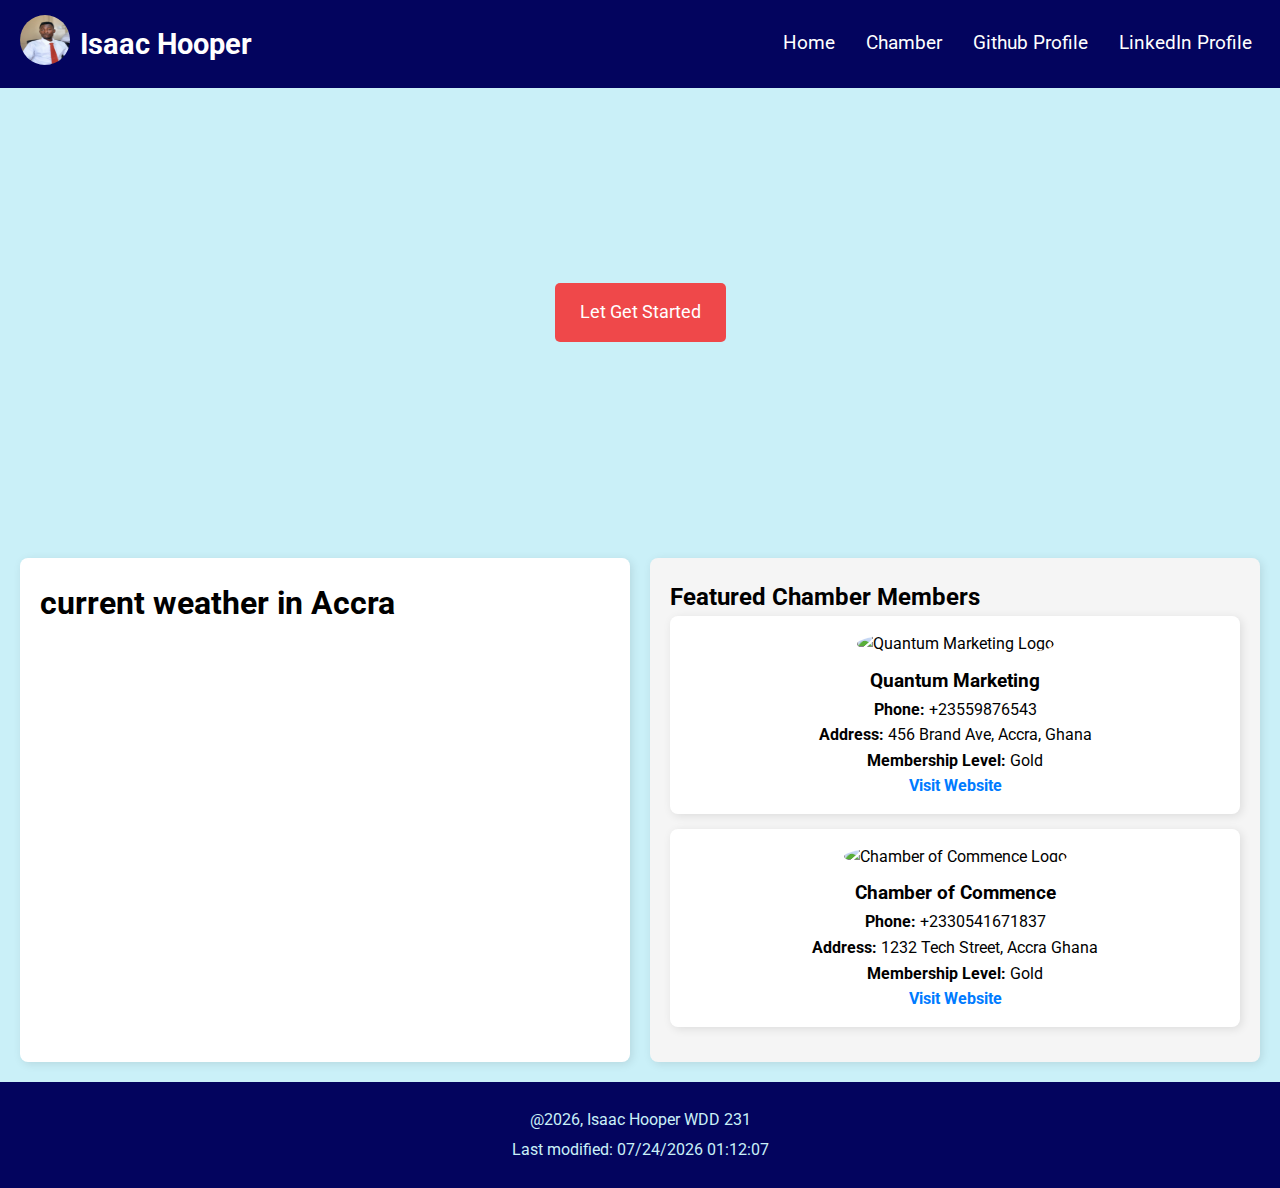
==== chamber/index.html @ 3d57e99e "donewith" ====
<!DOCTYPE html>
<html lang="en">

<head>
    <meta charset="utf-8">
    <meta name="viewport" content="width=device-width, initial-scale=1.0">
    <meta name="description" content="chamber of commerce website">
    <meta name="author" content="isaac hooper">
    <title>Chamber Home page</title>
    <link rel="preconnect" href="https://fonts.gstatic.com" crossorigin>
    <link
        href="https://fonts.googleapis.com/css2?family=Roboto+Condensed:ital,wght@0,100..900;1,100..900&family=Roboto:ital,wght@0,100..900;1,100..900&display=swap"
        rel="stylesheet">
    <meta property="og:title" content="chamber home page">
    <meta property="og:type" content="website">
    <meta property="og:image" content="image/favicon-32x32">
    <meta property="og:url" content="index.html">
    <link rel="icon" type="image/png" href="images/favicon-32x32.png">
    <link rel="stylesheet" href="styles/site.css">
    <script src="scripts/site-1.js"></script>
</head>

<body>
    <header class="header">
        <div class="logo-name">
            <div class="logo">
                <img src="images/hoooer_pic.jpg" alt="logo">
            </div>
            <div>
                <h1 class="name"> Isaac Hooper</h1>
            </div>
        </div>
        <div>
            <nav class="navigation">
                <ul>
                    <li><a href="">Home</a></li>
                    <li><a href="">Chamber</a></li>
                    <li><a href="">Github Profile</a></li>
                    <li><a href="">LinkedIn Profile</a></li>
                </ul>

            </nav>

        </div>
        <div class="hamburger-container">
            <button class="hamburger" aria-label="toggle navigation" aria-expanded="false">
                <span></span>
                <span></span>
                <span></span>
            </button>

        </div>
    </header>
    <main>
        <div class="container">
            <div class="hero">
                <a href="https://blog.tubikstudio.com/wp-content/uploads/2018/11/graphic-design-case-study.jpg" class="cta">Let Get Started</a>
            </div>
            <div class="info">
                <div class="weather">
                    <h1>current weather in Accra </h1>
                    <h2 id="town"></h2>
                    <img id="graphic" src="" alt="">
                    <p id="description"></p>
                    <p id="temperature"></p>

                </div>


                <div class="other-info">
                    <h2>Featured Chamber Members</h2>
                    <p>   </p>
                </div>
        </div>
    

    </main>
    <footer>
        <p>@<span id="currentyear"></span>, Isaac Hooper WDD 231</p>
        <p><span id="lastmodified"></span></p>

    </footer>

</body>

</html>
---- chamber/styles/site.css ----
@import url('https://fonts.googleapis.com/css2?family=Roboto+Condensed:wght@100..900&family=Roboto:wght@100..900&display=swap');

:root {
    --primary-color: #03045E;
    --secondary-color: #CAF0F8;
    --accent-color1: #90E0EF;
    --accent-color2: #00B4D8;
}

* {
    margin: 0;
    padding: 0;
    box-sizing: border-box;
}

html, body {
    overflow-x: hidden;
    font-family: 'Roboto', Arial, sans-serif;
    line-height: 1.6;
    background-color: var(--secondary-color);
}

/* ✅ Header */
.header {
    display: flex;
    justify-content: space-between;
    align-items: center;
    background-color: var(--primary-color);
    color: white;
    padding: 15px 20px;
}

.header .logo-name {
    display: flex;
    align-items: center;
}

.logo img {
    width: 50px;
    height: 50px;
    border-radius: 50%;
    margin-right: 10px;
}

.name {
    font-size: 1.8rem;
}

/* ✅ Navigation */
.navigation ul {
    list-style: none;
    display: flex;
}

.navigation li {
    margin-left: 15px;
}

.navigation a {
    text-decoration: none;
    color: white;
    font-size: 1.2rem;
    padding: 0.5rem;
}

.navigation a.active {
    background-color: var(--accent-color2);
    border-radius: 5px;
    padding: 5px;
}

/* ✅ Hamburger Menu */
.hamburger-container {
    display: none;
}

.hamburger {
    flex-direction: column;
    justify-content: space-between;
    width: 30px;
    height: 25px;
    background: transparent;
    border: none;
    cursor: pointer;
    z-index: 100;
}

.hamburger span {
    display: block;
    width: 100%;
    height: 4px;
    background-color: var(--accent-color1);
    margin: 5px 0;
    border-radius: 2px;
    transition: all 0.3s ease-in-out;
}

/* ✅ Hero Section */
.hero {
    position: relative;
    min-height: 50vh;
    background: url('https://blog.tubikstudio.com/wp-content/uploads/2018/11/graphic-design-case-study.jpg') center/cover no-repeat;
    display: flex;
    justify-content: center;
    align-items: center;
    color: white;
    text-align: center;
    padding: 50px;
}

.hero .cta {
    background: rgba(255, 0, 0, 0.7);
    padding: 15px 25px;
    color: white;
    text-decoration: none;
    font-size: 18px;
    border-radius: 5px;
}

/* ✅ Sections Layout */
.info {
    display: flex;
    flex-wrap: wrap;
    gap: 20px;
    justify-content: space-between;
    padding: 20px;
}

/* ✅ Weather Section */
.weather, .other-info {
    flex: 1;
    padding: 20px;
    background: white;
    border-radius: 8px;
    box-shadow: 2px 2px 10px rgba(0, 0, 0, 0.1);
}

.weather #description {
    text-transform: capitalize;
    margin: 0.3rem 0;
}

.weather #temperature {
    font-size: 2rem;
    margin: 2rem;
}

/* ✅ Chamber Members Spotlight */
.other-info {
    background: #f5f5f5;
    padding: 20px;
    border-radius: 8px;
    box-shadow: 2px 2px 10px rgba(0, 0, 0, 0.1);
}

.member-card {
    background: white;
    padding: 15px;
    border-radius: 8px;
    box-shadow: 2px 2px 10px rgba(0, 0, 0, 0.1);
    margin-bottom: 15px;
    text-align: center;
}

.member-card img {
    width: 100px;
    height: 100px;
    border-radius: 50%;
    margin-bottom: 10px;
}

.member-card a {
    color: #007BFF;
    text-decoration: none;
    font-weight: bold;
}

/* ✅ Footer */
footer {
    background-color: var(--primary-color);
    color: var(--secondary-color);
    text-align: center;
    padding: 20px;
    width: 100%;
}

footer p {
    margin: 5px 0;
    font-size: 1rem;
}

/* ✅ Responsive Design */
@media (max-width: 768px) {
    .navigation {
        display: none;
        width: 100%;
        position: absolute;
        top: 60px;
        right: 0;
        background-color: var(--primary-color);
        text-align: center;
        padding: 20px 0;
    }

    .navigation ul {
        display: block;
    }

    .navigation li {
        margin: 15px 0;
    }

    .hamburger-container {
        display: block;
    }

    .navigation.active {
        display: flex;
        flex-direction: column;
        align-items: center;
    }

    .hamburger.active span:nth-child(1) {
        transform: translateY(8px) rotate(45deg);
    }

    .hamburger.active span:nth-child(2) {
        opacity: 0;
    }

    .hamburger.active span:nth-child(3) {
        transform: translateY(-8px) rotate(-45deg);
    }

    /* Adjust sections for mobile */
    .info {
        flex-direction: column;
    }
}
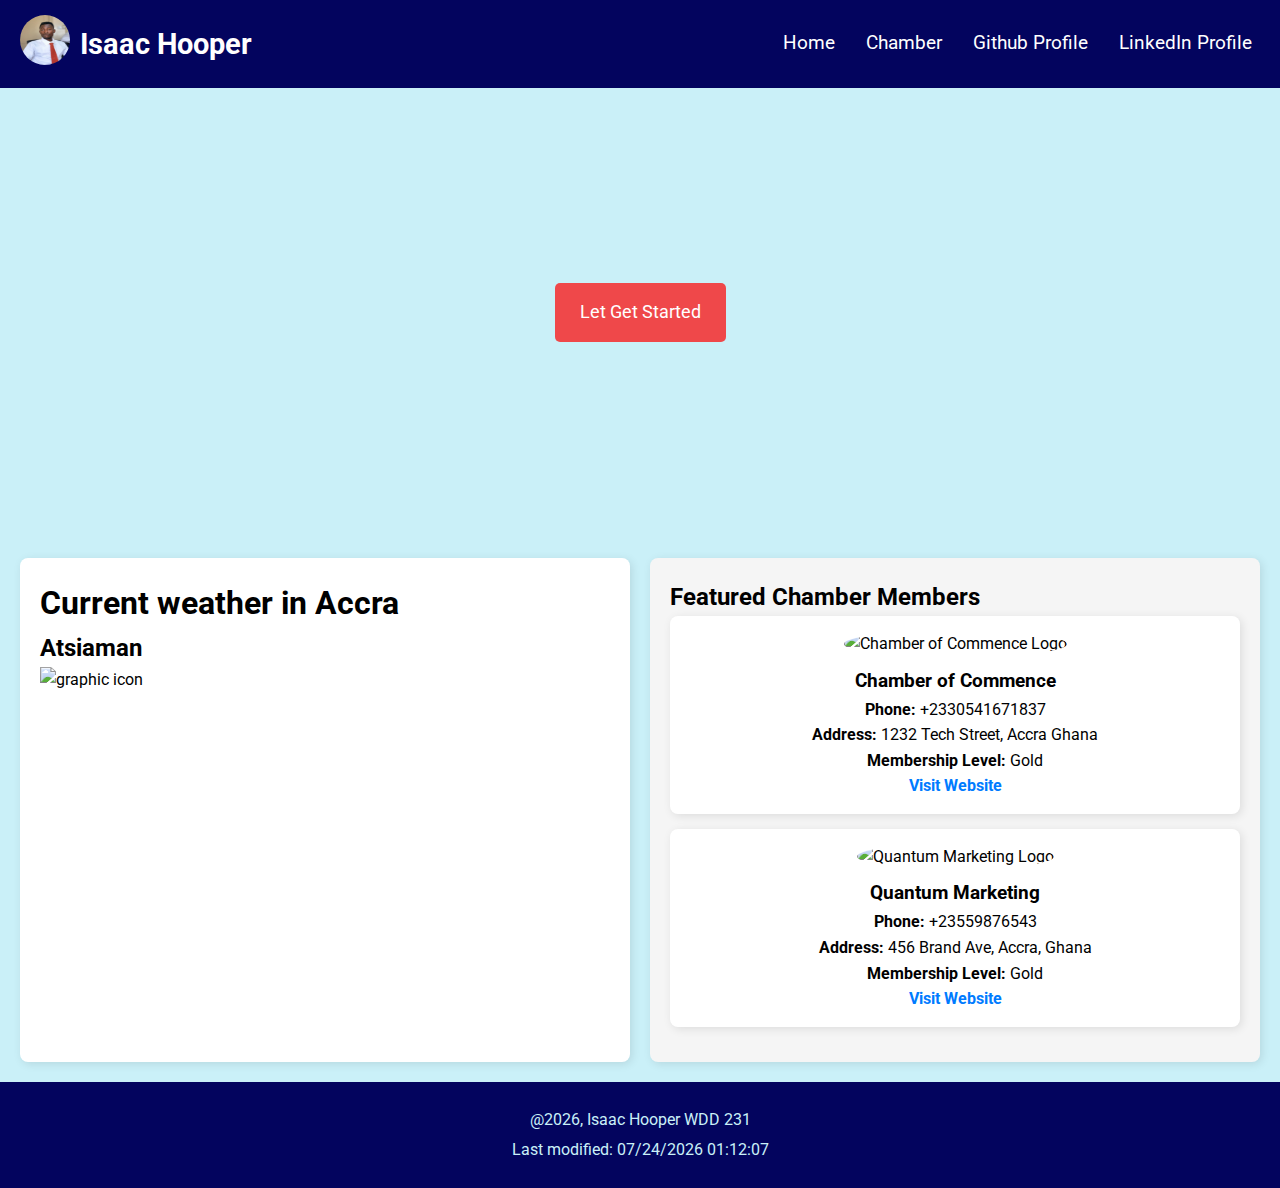
==== commit 01af2580: "fineaalala" ====
--- a/chamber/index.html
+++ b/chamber/index.html
@@ -6,7 +6,7 @@
     <meta name="viewport" content="width=device-width, initial-scale=1.0">
     <meta name="description" content="chamber of commerce website">
     <meta name="author" content="isaac hooper">
-    <title>Chamber Home page</title>
+    <title>Chamber of Commerce Landing/Home Page</title>
     <link rel="preconnect" href="https://fonts.gstatic.com" crossorigin>
     <link
         href="https://fonts.googleapis.com/css2?family=Roboto+Condensed:ital,wght@0,100..900;1,100..900&family=Roboto:ital,wght@0,100..900;1,100..900&display=swap"
@@ -54,13 +54,14 @@
     <main>
         <div class="container">
             <div class="hero">
-                <a href="https://blog.tubikstudio.com/wp-content/uploads/2018/11/graphic-design-case-study.jpg" class="cta">Let Get Started</a>
+                <a href="https://blog.tubikstudio.com/wp-content/uploads/2018/11/graphic-design-case-study.jpg"
+                    class="cta">Let Get Started</a>
             </div>
             <div class="info">
                 <div class="weather">
-                    <h1>current weather in Accra </h1>
-                    <h2 id="town"></h2>
-                    <img id="graphic" src="" alt="">
+                    <h1>Current weather in Accra </h1>
+                    <h2 id="town">Atsiaman</h2>
+                    <img id="graphic" src="https://openweathermap.org/img/wn/" alt="graphic icon">
                     <p id="description"></p>
                     <p id="temperature"></p>
 
@@ -69,10 +70,11 @@
 
                 <div class="other-info">
                     <h2>Featured Chamber Members</h2>
-                    <p>   </p>
+                    <p> </p>
                 </div>
+            </div>
         </div>
-    
+
 
     </main>
     <footer>
--- a/chamber/styles/site.css
+++ b/chamber/styles/site.css
@@ -20,7 +20,7 @@
     background-color: var(--secondary-color);
 }
 
-/* ✅ Header */
+/*  Header */
 .header {
     display: flex;
     justify-content: space-between;
@@ -46,7 +46,7 @@
     font-size: 1.8rem;
 }
 
-/* ✅ Navigation */
+/*  Navigation */
 .navigation ul {
     list-style: none;
     display: flex;
@@ -69,7 +69,7 @@
     padding: 5px;
 }
 
-/* ✅ Hamburger Menu */
+/*  Hamburger Menu */
 .hamburger-container {
     display: none;
 }
@@ -95,7 +95,7 @@
     transition: all 0.3s ease-in-out;
 }
 
-/* ✅ Hero Section */
+/*  Hero Section */
 .hero {
     position: relative;
     min-height: 50vh;
@@ -117,7 +117,7 @@
     border-radius: 5px;
 }
 
-/* ✅ Sections Layout */
+/*  Sections Layout */
 .info {
     display: flex;
     flex-wrap: wrap;
@@ -126,7 +126,7 @@
     padding: 20px;
 }
 
-/* ✅ Weather Section */
+/*  Weather Section */
 .weather, .other-info {
     flex: 1;
     padding: 20px;
@@ -145,7 +145,6 @@
     margin: 2rem;
 }
 
-/* ✅ Chamber Members Spotlight */
 .other-info {
     background: #f5f5f5;
     padding: 20px;
@@ -175,7 +174,7 @@
     font-weight: bold;
 }
 
-/* ✅ Footer */
+/*  Footer */
 footer {
     background-color: var(--primary-color);
     color: var(--secondary-color);
@@ -189,7 +188,7 @@
     font-size: 1rem;
 }
 
-/* ✅ Responsive Design */
+/* Responsive Design */
 @media (max-width: 768px) {
     .navigation {
         display: none;
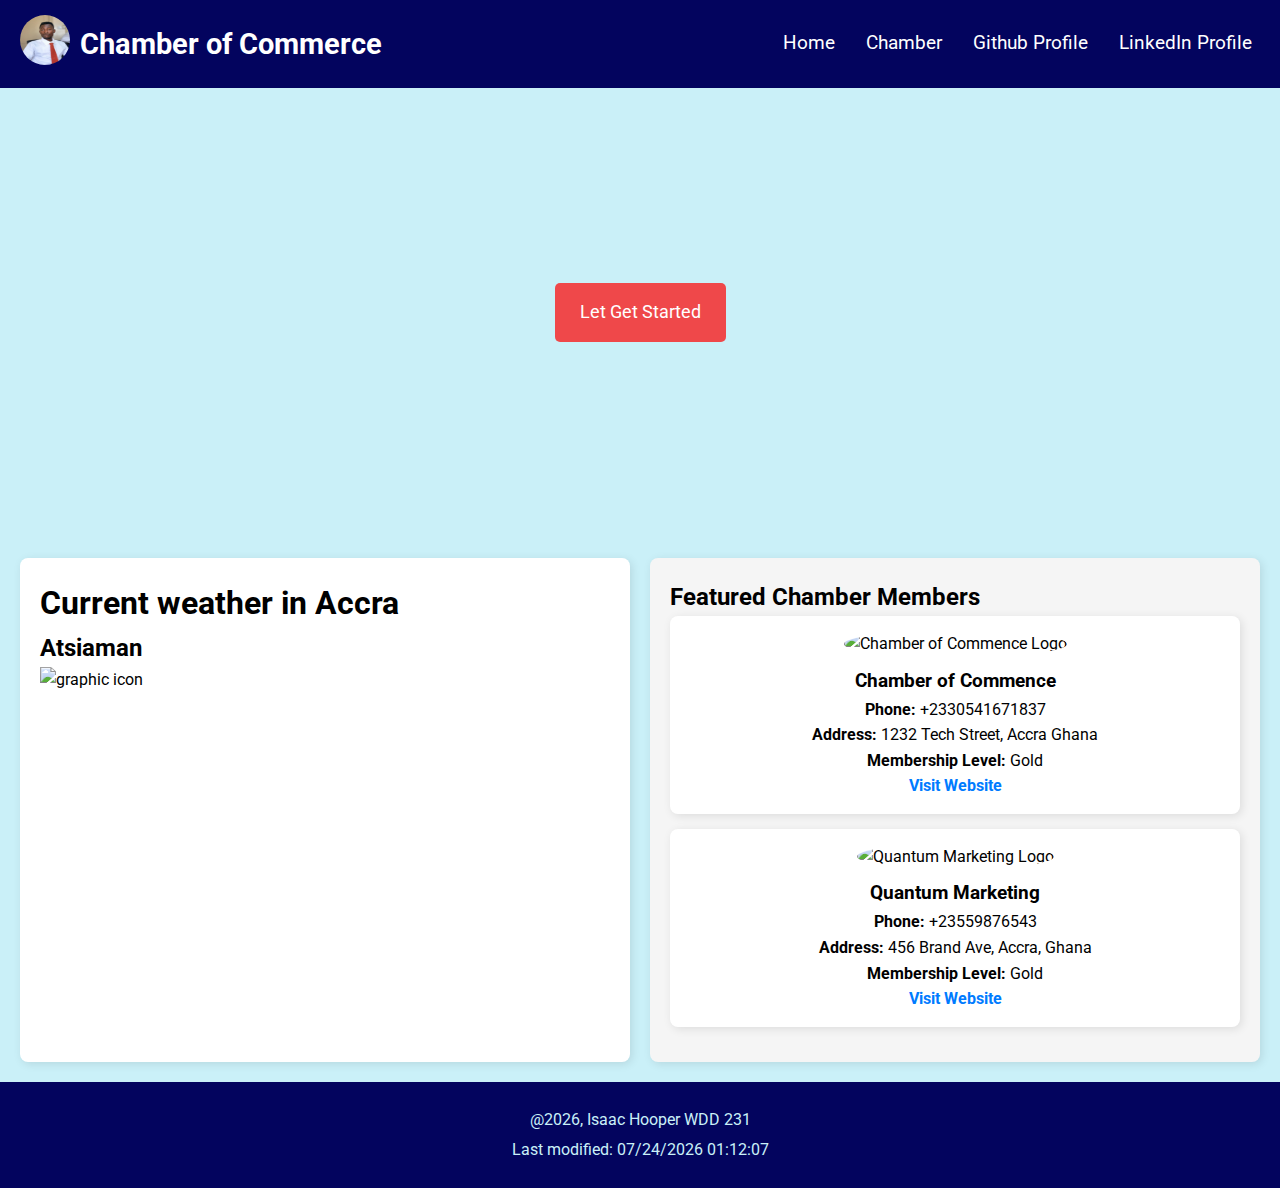
==== commit 5aed7fcb: "LETGONOW" ====
--- a/chamber/index.html
+++ b/chamber/index.html
@@ -8,8 +8,7 @@
     <meta name="author" content="isaac hooper">
     <title>Chamber of Commerce Landing/Home Page</title>
     <link rel="preconnect" href="https://fonts.gstatic.com" crossorigin>
-    <link
-        href="https://fonts.googleapis.com/css2?family=Roboto+Condensed:ital,wght@0,100..900;1,100..900&family=Roboto:ital,wght@0,100..900;1,100..900&display=swap"
+    <link href="https://fonts.googleapis.com/css2?family=Roboto+Condensed:ital,wght@0,100..900;1,100..900&family=Roboto:ital,wght@0,100..900;1,100..900&display=swap"
         rel="stylesheet">
     <meta property="og:title" content="chamber home page">
     <meta property="og:type" content="website">
@@ -27,7 +26,7 @@
                 <img src="images/hoooer_pic.jpg" alt="logo">
             </div>
             <div>
-                <h1 class="name"> Isaac Hooper</h1>
+                <h1 class="name"> Chamber of Commerce</h1>
             </div>
         </div>
         <div>
--- a/chamber/styles/site.css
+++ b/chamber/styles/site.css
@@ -99,7 +99,7 @@
 .hero {
     position: relative;
     min-height: 50vh;
-    background: url('https://blog.tubikstudio.com/wp-content/uploads/2018/11/graphic-design-case-study.jpg') center/cover no-repeat;
+    background: url('https://blog.tubikstudio.com/wp-content/uploads/2018/11/graphic-design-case-study.jpg') center/cover no-repeat !important;
     display: flex;
     justify-content: center;
     align-items: center;
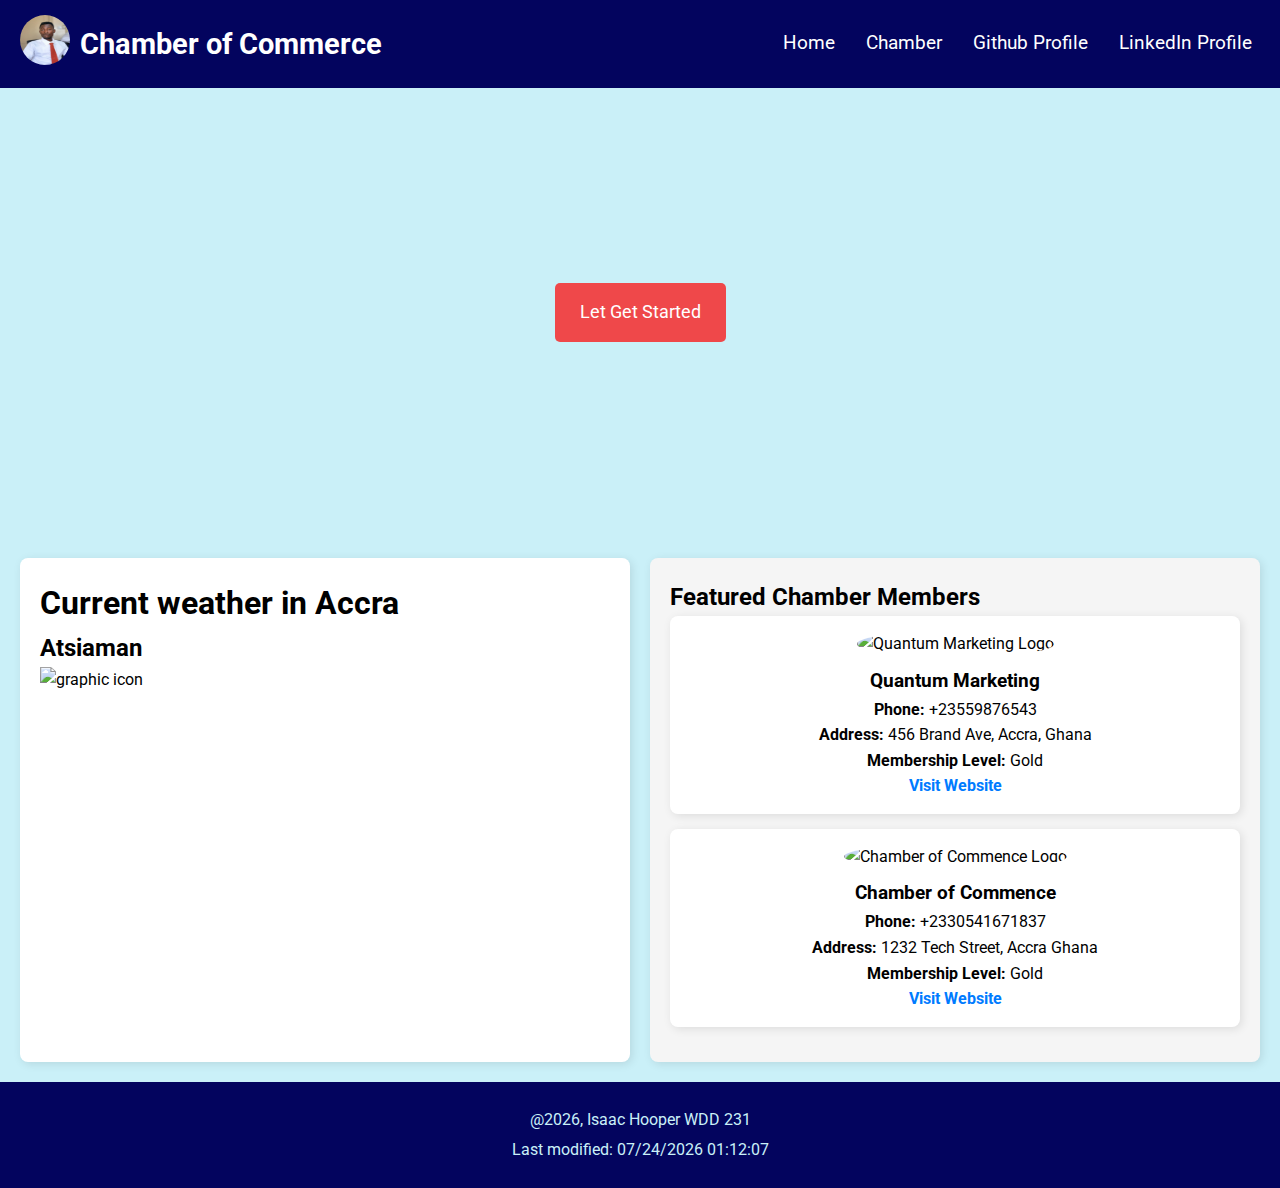
==== commit debe3c54: "amDone" ====
--- a/chamber/index.html
+++ b/chamber/index.html
@@ -32,7 +32,7 @@
         <div>
             <nav class="navigation">
                 <ul>
-                    <li><a href="">Home</a></li>
+                    <li><a href="index.html">Home</a></li>
                     <li><a href="">Chamber</a></li>
                     <li><a href="">Github Profile</a></li>
                     <li><a href="">LinkedIn Profile</a></li>
